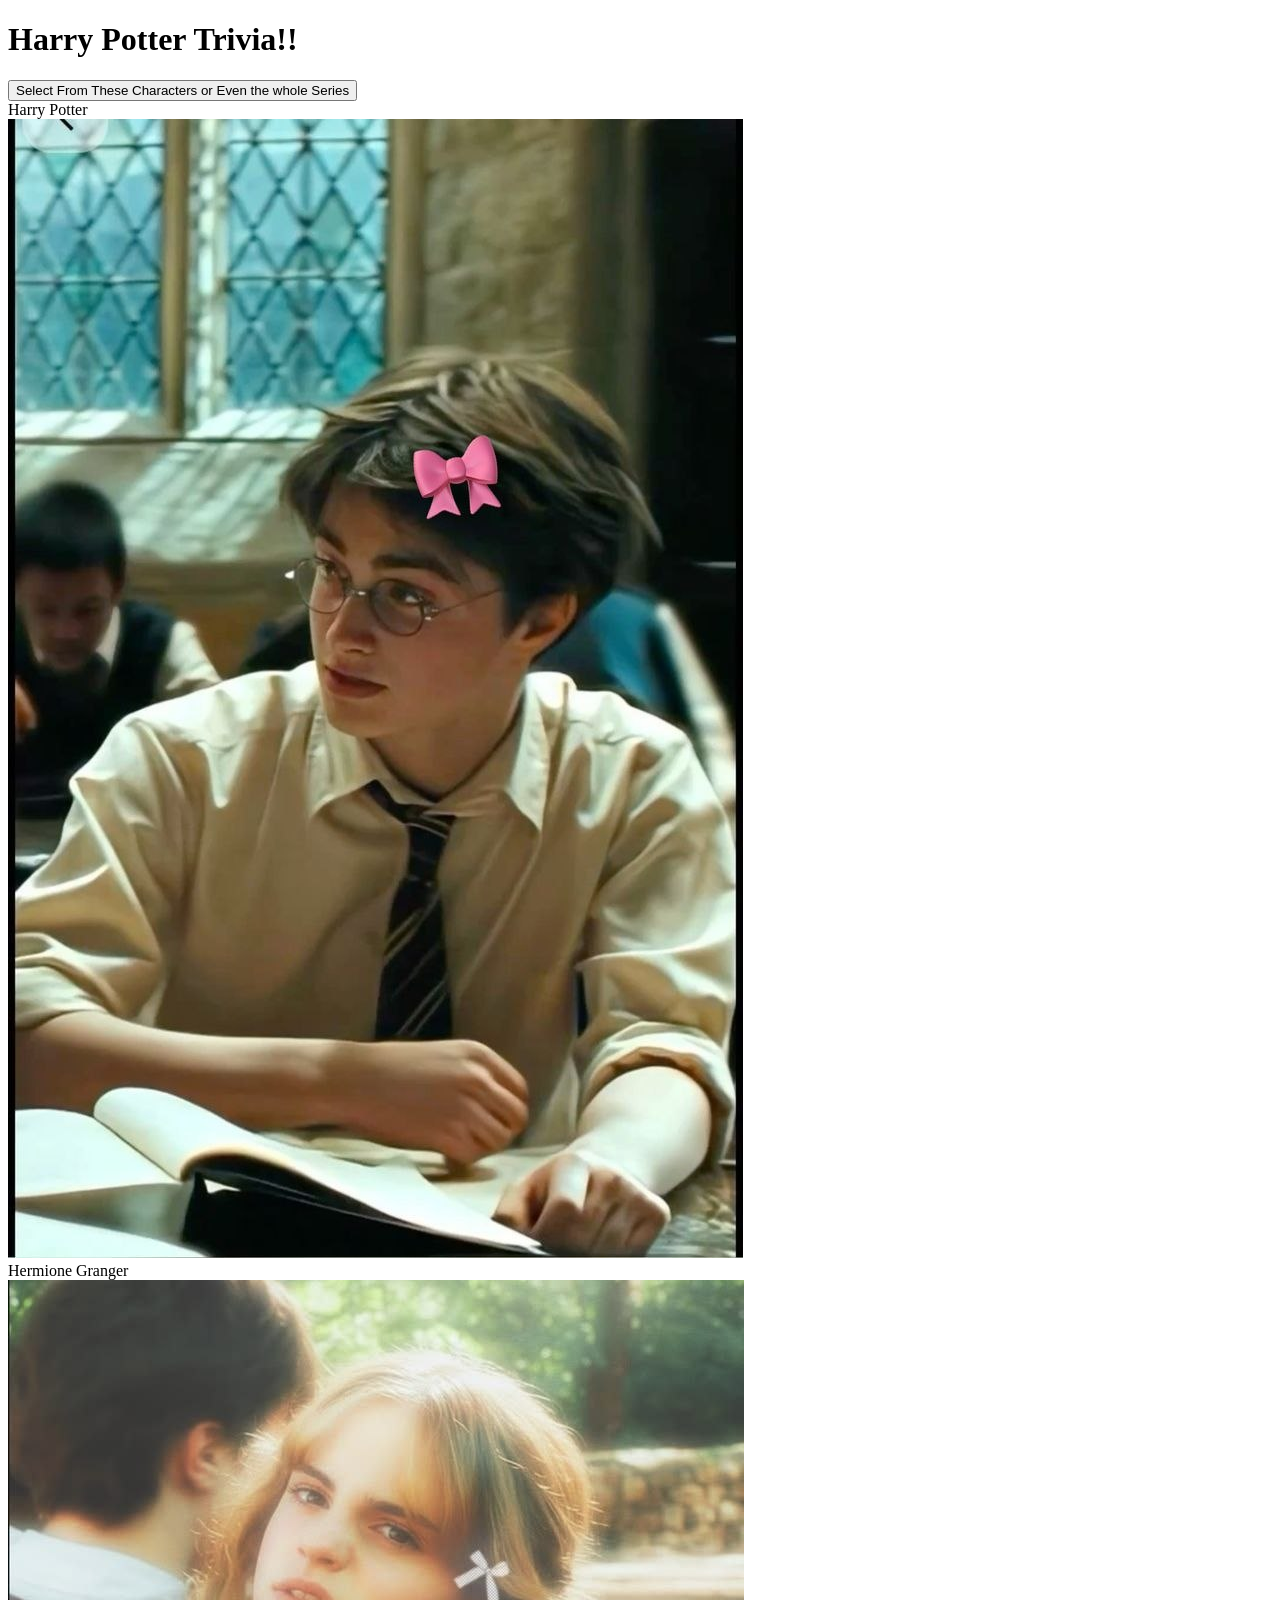
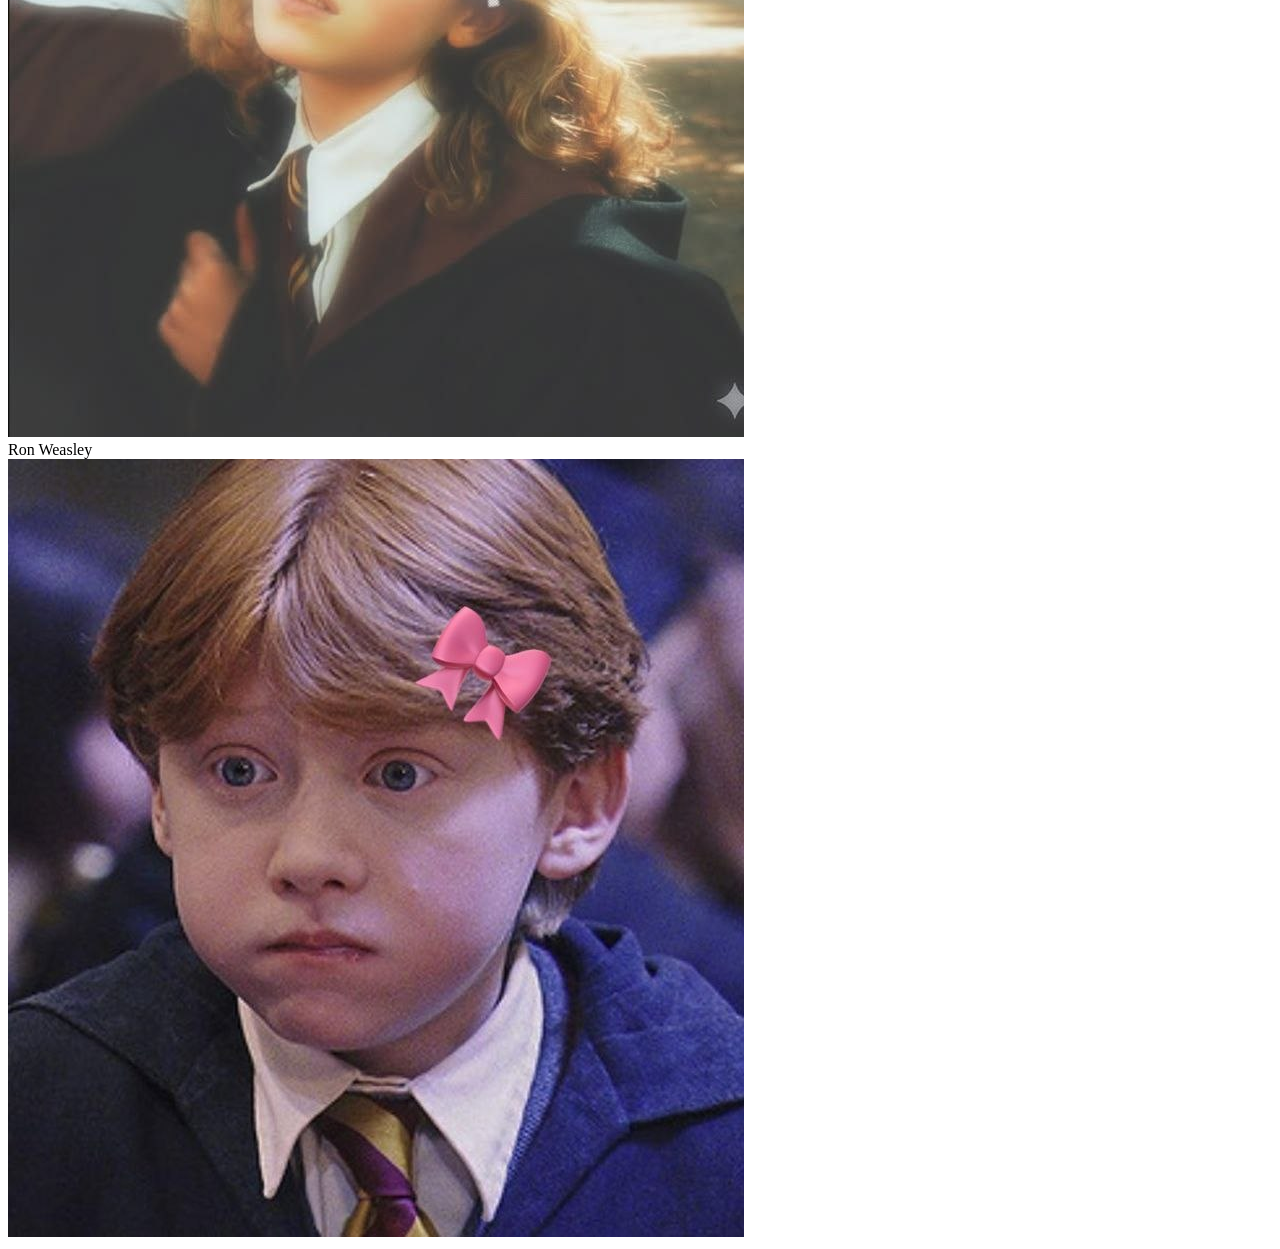
==== index.html @ 6985edcd "Working on home page and the 1st feature of giving the user to select from the characters or the who" ====
<!DOCTYPE html>
<html lang="en">
    <head>
        <meta charset="UTF-8"/>
        <meta
        name="viewport"
        content="width=device-width, initial-scale=1.0"/>
        <title>Harry Potter Trivia Web Application</title>
        <link rel="stylesheet" href="style.css"/>
    </head>
    <body>
        <h1>Harry Potter Trivia!!</h1>
        <section class="container">
            <section class="section-Title">
              <button  onclick="showHideCharacters()" class="clickopt1">Select From These Characters or Even the whole Series</button>
            </section>
            <section class="characters-sec">
                <div class="characters&series">
                    <div class="character">Harry Potter</div>
                    <div class="pic">
                        <img src="./images/Harry.jpg" alt="HarryPotter"/>
                    </div>
                </div>
                <div class="characters&series">
                    <div class="characters">Hermione Granger</div>
                    <div class="pic">
                        <img src="./images/Hermione.jpg" alt="Hermione Granger"/>
                    </div>
                </div>
                <div class="characters&series">
                    <div class="character">Ron Weasley</div>
                    <div class="pic">
                        <img src="./images/RonWisley.jpg" alt="Ron Weasley"/>
                    </div>
                </div>
            </section>
        </section>
        <script src="home.js"></script>
    </body>
</html>
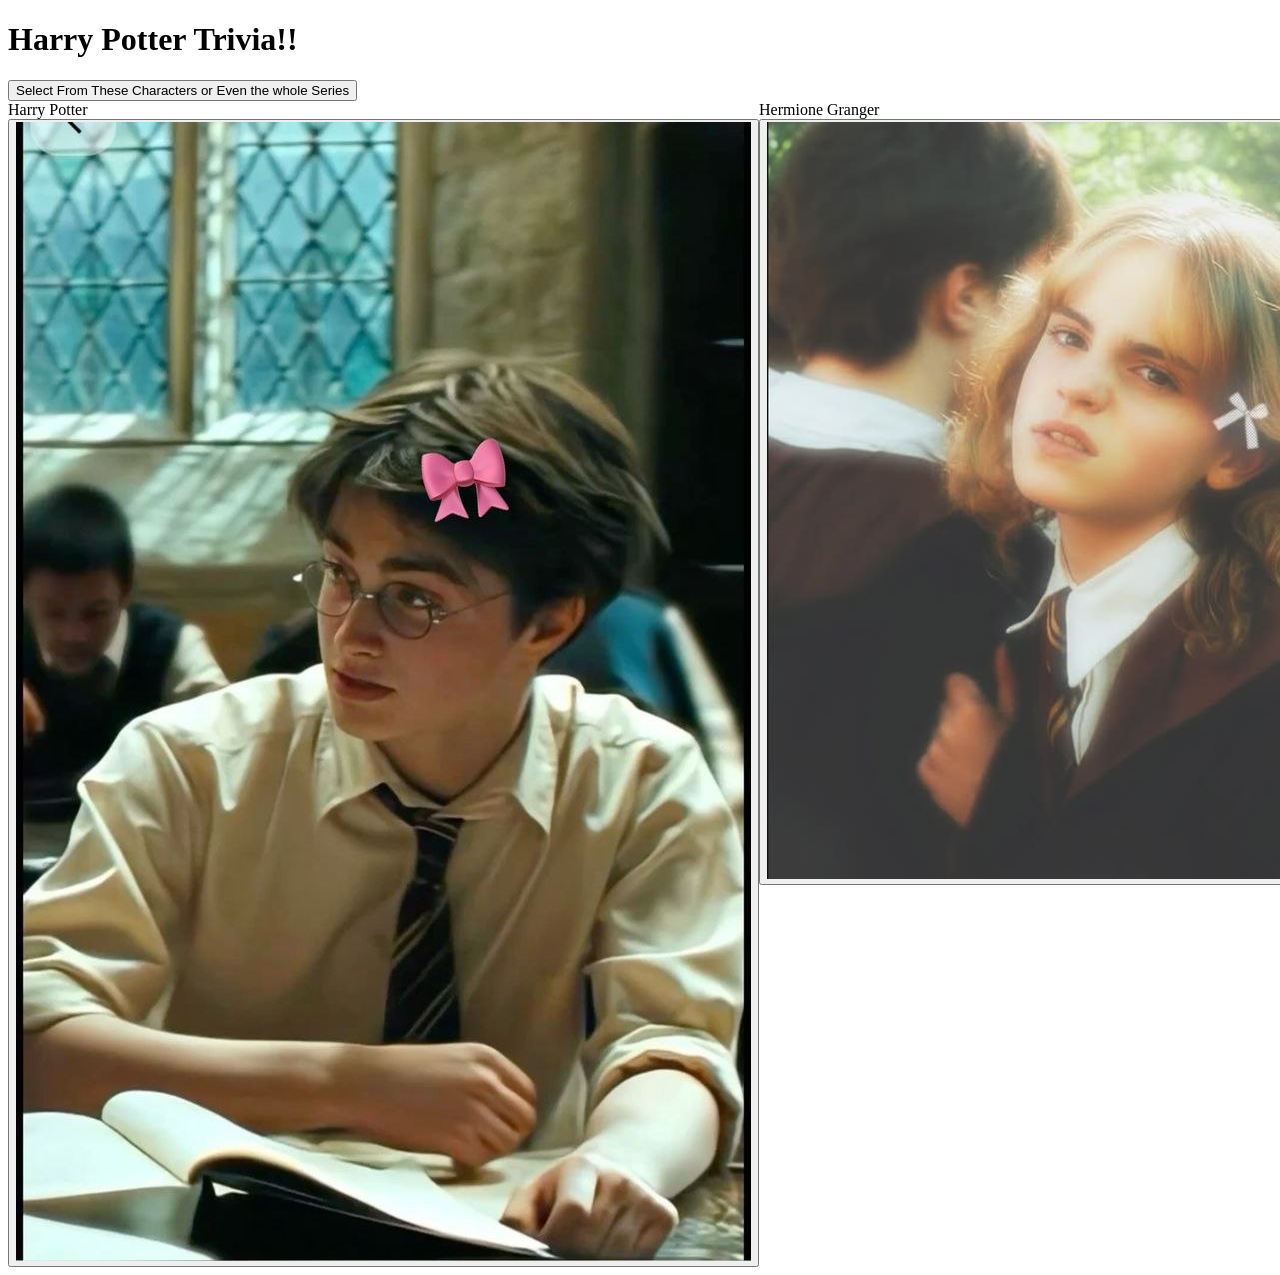
==== commit 5d343623: "I have added the selection section for the user to select from the options of some characters(I will" ====
--- a/index.html
+++ b/index.html
@@ -18,23 +18,23 @@
                 <div class="characters&series">
                     <div class="character">Harry Potter</div>
                     <div class="pic">
-                        <img src="./images/Harry.jpg" alt="HarryPotter"/>
+                        <button id="char1"><img src="./images/Harry.jpg" alt="HarryPotter"/></button>
                     </div>
                 </div>
                 <div class="characters&series">
                     <div class="characters">Hermione Granger</div>
                     <div class="pic">
-                        <img src="./images/Hermione.jpg" alt="Hermione Granger"/>
+                        <button id="char2"><img src="./images/Hermione.jpg" alt="Hermione Granger"/></button>
                     </div>
                 </div>
                 <div class="characters&series">
                     <div class="character">Ron Weasley</div>
                     <div class="pic">
-                        <img src="./images/RonWisley.jpg" alt="Ron Weasley"/>
+                        <button id="char3"><img src="./images/RonWisley.jpg" alt="Ron Weasley"/></button>
                     </div>
                 </div>
             </section>
         </section>
-        <script src="home.js"></script>
+        <script src="scripts/home.js"></script>
     </body>
 </html>
--- a/style.css
+++ b/style.css
@@ -0,0 +1,6 @@
+.characters-sec.hidden{
+    display: none;
+}
+.characters-sec {
+    display: flex;
+}
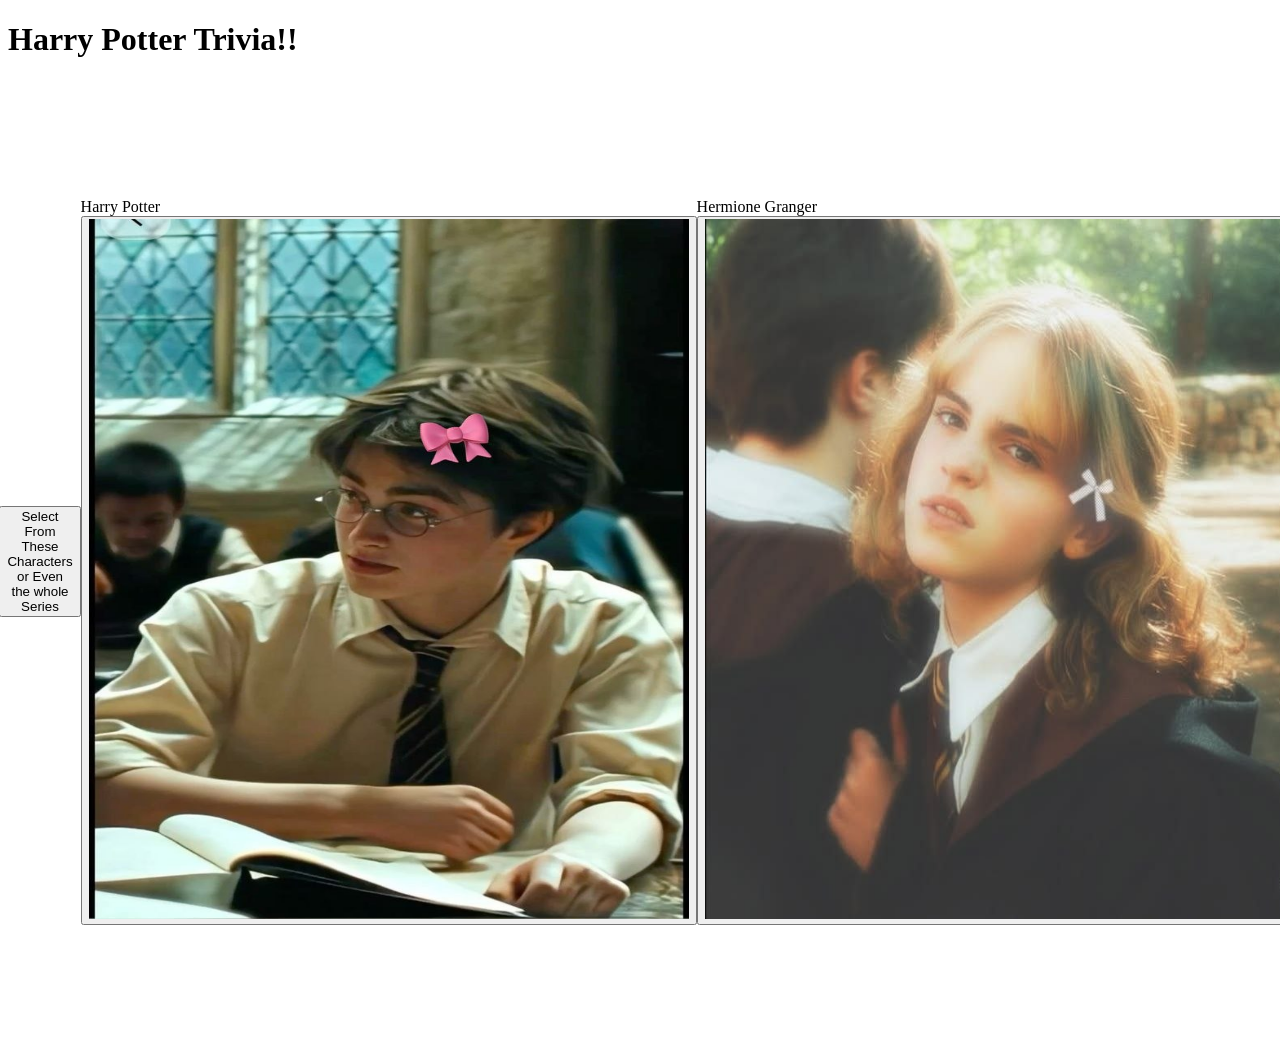
==== commit 224376f1: "I am doing the trivia page right now all the html, css and javascript for one character right now I " ====
--- a/index.html
+++ b/index.html
@@ -18,19 +18,25 @@
                 <div class="characters&series">
                     <div class="character">Harry Potter</div>
                     <div class="pic">
-                        <button id="char1"><img src="./images/Harry.jpg" alt="HarryPotter"/></button>
+                        <a href="characters.html?id=char1">
+                        <button id="char1"><img src="./images/Harry.jpg" alt="HarryPotter" width="600px" height="700px"/></button>
+                        </a>
                     </div>
                 </div>
                 <div class="characters&series">
                     <div class="characters">Hermione Granger</div>
                     <div class="pic">
-                        <button id="char2"><img src="./images/Hermione.jpg" alt="Hermione Granger"/></button>
+                        <a href="characters.html?id=char2">
+                        <button id="char2"><img src="./images/Hermione.jpg" alt="Hermione Granger" width="600px" height="700px"/></button>
+                        </a>
                     </div>
                 </div>
                 <div class="characters&series">
                     <div class="character">Ron Weasley</div>
                     <div class="pic">
-                        <button id="char3"><img src="./images/RonWisley.jpg" alt="Ron Weasley"/></button>
+                        <a href="characters.html?id=char3">
+                        <button id="char3"><img src="./images/RonWisley.jpg" alt="Ron Weasley" width="600px" height="700px"/></button>
+                        </a>
                     </div>
                 </div>
             </section>
--- a/style.css
+++ b/style.css
@@ -3,4 +3,21 @@
 }
 .characters-sec {
     display: flex;
-}+}
+
+
+
+.container{
+    width: 100vw;
+    height: 100vh;
+    display: flex;
+    justify-content: center;
+    align-items:center;
+    max-width: 80rem;
+    margin: 0 auto;
+    padding: 2rem;
+}
+
+.container>*{
+    width:100%;
+}
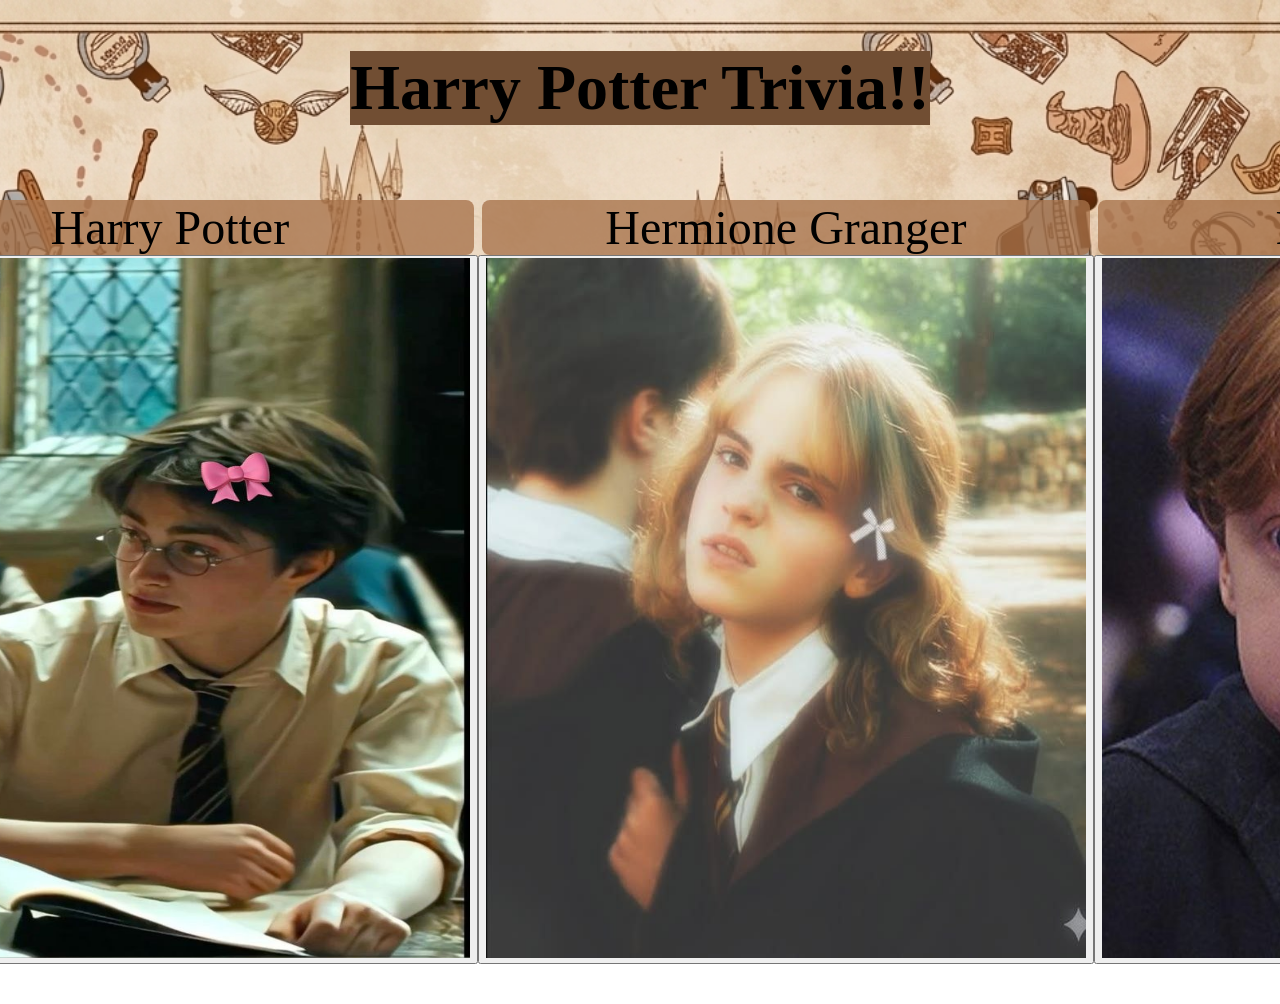
==== commit a0232a31: "Added styling to home page and character page now they look so much better I actually wanted to styl" ====
--- a/index.html
+++ b/index.html
@@ -8,11 +8,11 @@
         <title>Harry Potter Trivia Web Application</title>
         <link rel="stylesheet" href="style.css"/>
     </head>
-    <body>
-        <h1>Harry Potter Trivia!!</h1>
+    <body class="homepg">
+        <h1 id="head1">Harry Potter Trivia!!</h1>
         <section class="container">
             <section class="section-Title">
-              <button  onclick="showHideCharacters()" class="clickopt1">Select From These Characters or Even the whole Series</button>
+              <button  onclick="showHideCharacters()" class="clickhs">Select From These Characters or Even the whole Series</button>
             </section>
             <section class="characters-sec">
                 <div class="characters&series">
@@ -24,7 +24,7 @@
                     </div>
                 </div>
                 <div class="characters&series">
-                    <div class="characters">Hermione Granger</div>
+                    <div class="character">Hermione Granger</div>
                     <div class="pic">
                         <a href="characters.html?id=char2">
                         <button id="char2"><img src="./images/Hermione.jpg" alt="Hermione Granger" width="600px" height="700px"/></button>
--- a/style.css
+++ b/style.css
@@ -1,3 +1,47 @@
+body{
+    background-image: url(./images/harrypottertheme3.jpg);
+    background-repeat: no-repeat;
+    background-size: cover;
+    background-position: center;
+    background-attachment: fixed;
+}
+
+
+.homepg{
+    display: flex;
+    flex-direction: column;
+    justify-content: center;
+    align-items:center;
+    font-size: 1.5rem;
+}
+
+.container{
+    display: flex;
+    justify-content: center;
+    align-items:center;
+    max-width: 80rem;
+    margin: 0 auto;
+    padding: 2rem;
+    font-size: 1.5rem;
+}
+#head1 {
+    font-size: 4rem;
+    background-color: #714e33;
+}
+.character{
+    font-size: 3rem;
+    text-align: center;
+    background-color: #a7724ac5;
+    border-radius: 0.5rem;
+    margin-left: 0.25rem;
+    margin-right: 0.25rem;
+}
+.clickhs{
+    font-size: 2.5rem;
+    background-color: #1c1b2692;
+    color: #d7bb82;
+}
+
 .characters-sec.hidden{
     display: none;
 }
@@ -5,19 +49,36 @@
     display: flex;
 }
 
+.characterpg {
+    display:flex;
+    flex-direction: column;
+    justify-content: center;
+    align-items: center;
+    text-align: center;
+    font-size: 1.5rem;
+}
 
 
-.container{
-    width: 100vw;
-    height: 100vh;
-    display: flex;
-    justify-content: center;
-    align-items:center;
-    max-width: 80rem;
-    margin: 0 auto;
-    padding: 2rem;
+#characterName{
+    font-size: 4rem;
+    background-color: #714e33cc;
+}
+#characterImage{
+    height: 60rem;
+    width: 40rem;
+}
+#chardescp{
+    font-size: 2.5rem;
+    text-align: center;
+    background-color: #a7724ac5;
+}
+#triviaBtn{
+    font-size: 2.5rem;
+    background-color: #1c1b2692;
+    color: #d7bb82;
 }
 
-.container>*{
-    width:100%;
-}
+
+
+
+
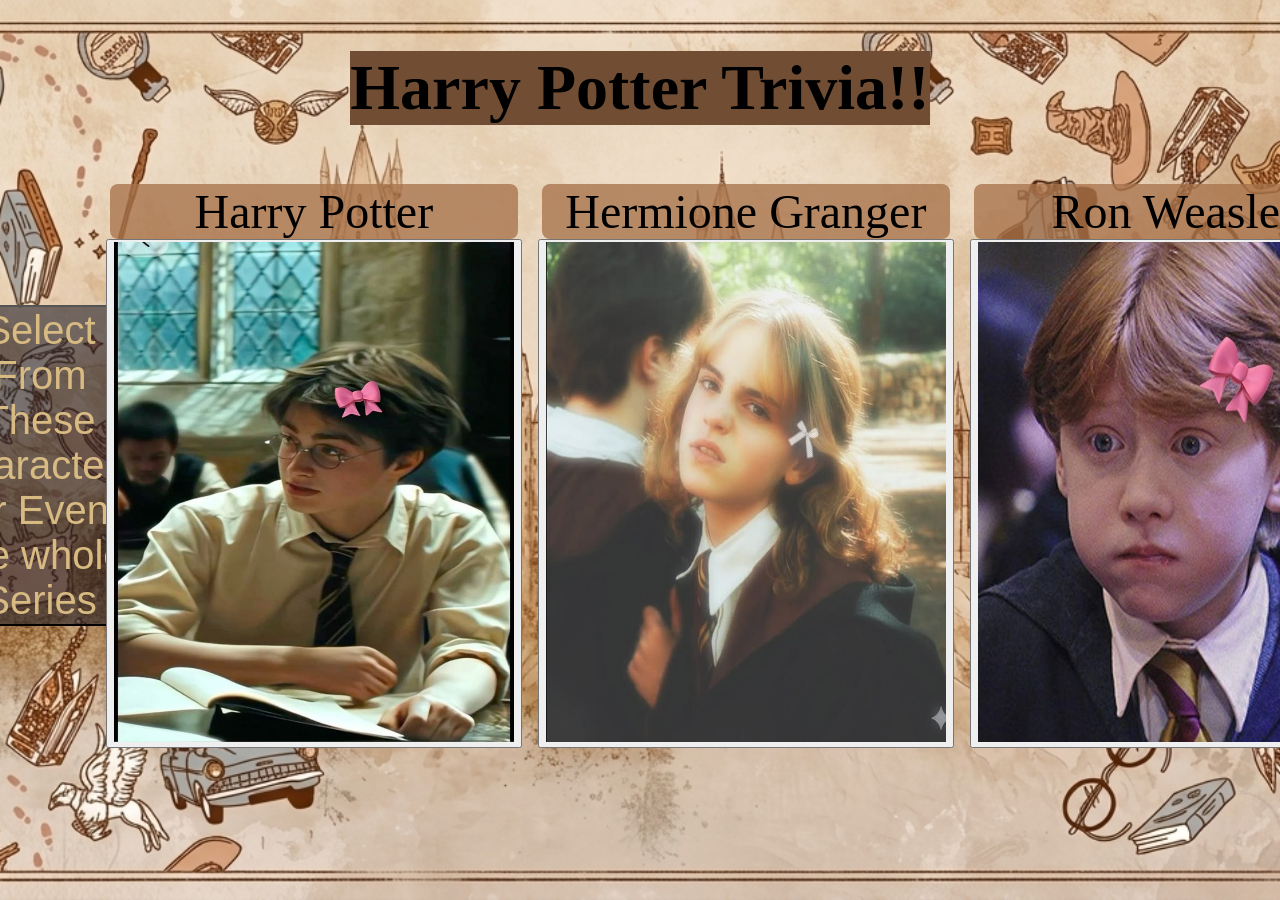
==== commit e0a3aff0: "Fixing the sizing according to  vercel deployment" ====
--- a/index.html
+++ b/index.html
@@ -19,7 +19,7 @@
                     <div class="character">Harry Potter</div>
                     <div class="pic">
                         <a href="characters.html?id=char1">
-                        <button id="char1"><img src="./images/Harry.jpg" alt="HarryPotter" width="600px" height="700px"/></button>
+                        <button id="char1"><img src="./images/Harry.jpg" alt="HarryPotter" height="500px" width="400px"/></button>
                         </a>
                     </div>
                 </div>
@@ -27,7 +27,7 @@
                     <div class="character">Hermione Granger</div>
                     <div class="pic">
                         <a href="characters.html?id=char2">
-                        <button id="char2"><img src="./images/Hermione.jpg" alt="Hermione Granger" width="600px" height="700px"/></button>
+                        <button id="char2"><img src="./images/Hermione.jpg" alt="Hermione Granger" height="500px" width="400px"/></button>
                         </a>
                     </div>
                 </div>
@@ -35,7 +35,7 @@
                     <div class="character">Ron Weasley</div>
                     <div class="pic">
                         <a href="characters.html?id=char3">
-                        <button id="char3"><img src="./images/RonWisley.jpg" alt="Ron Weasley" width="600px" height="700px"/></button>
+                        <button id="char3"><img src="./images/RonWisley.jpg" alt="Ron Weasley"  width="400px" height="500px"/></button>
                         </a>
                     </div>
                 </div>
--- a/style.css
+++ b/style.css
@@ -5,8 +5,6 @@
     background-position: center;
     background-attachment: fixed;
 }
-
-
 .homepg{
     display: flex;
     flex-direction: column;
@@ -19,9 +17,9 @@
     display: flex;
     justify-content: center;
     align-items:center;
-    max-width: 80rem;
+    max-width: 1200px;
     margin: 0 auto;
-    padding: 2rem;
+    padding: 1rem;
     font-size: 1.5rem;
 }
 #head1 {
@@ -36,10 +34,14 @@
     margin-left: 0.25rem;
     margin-right: 0.25rem;
 }
+#char1, #char2, #char3:hover {
+    cursor:pointer;
+}
 .clickhs{
     font-size: 2.5rem;
     background-color: #1c1b2692;
     color: #d7bb82;
+    cursor: pointer;
 }
 
 .characters-sec.hidden{
@@ -47,6 +49,10 @@
 }
 .characters-sec {
     display: flex;
+    justify-content: center;
+    
+    gap: 1rem;
+    width: 100%;
 }
 
 .characterpg {
@@ -57,15 +63,15 @@
     text-align: center;
     font-size: 1.5rem;
 }
-
-
 #characterName{
     font-size: 4rem;
     background-color: #714e33cc;
 }
 #characterImage{
-    height: 60rem;
-    width: 40rem;
+    width: min(90%, 400px);
+    height: auto;
+    max-height: 600px;
+    object-fit: contain;
 }
 #chardescp{
     font-size: 2.5rem;
@@ -76,9 +82,91 @@
     font-size: 2.5rem;
     background-color: #1c1b2692;
     color: #d7bb82;
+    padding: 1rem 2rem;
+    display: inline-block;
+    text-decoration: none;
+    border-radius: 0.5rem;
+    cursor: pointer;
+    transition: 0.2s ease;
+    border-width: 0 0.2rem 0.2rem 0;
 }
-
-
-
-
-
+#triviaBtn:hover {
+    background-color: #3a2c21b0;
+    transform: scale(1.05);
+}
+#hsBtn{
+    font-size: 2.5rem;
+    background-color: #1c1b2692;
+    color: #d7bb82;
+    width: fit-content;
+    padding: 1rem 2rem;
+    margin: 2rem auto 0 auto;
+    display: inline-block;
+    border-radius: 0.5rem;
+    cursor: pointer;
+    transition: 0.2s ease;
+}
+#hsBtn:hover{
+    background-color: #3a2c21b0;
+    transform: scale(1.05);
+}
+.dropdownMenu .dropBtn {
+    background-color: #1c1b2692;
+    color:#d7bb82b6;
+    padding:0.6rem 1rem;
+    font-size: 2rem;
+    font-weight: bold;
+    border-bottom: 0.2rem solid ;
+    transition: 0.5s;
+}
+.dropdownMenu {
+    position: relative;
+    display: block;
+    width: 100%;
+}
+.navHar{
+    background-color: #1c1b2692;
+    color:#d7bb82b6;
+    display:none;
+    position: static;
+    justify-content: space-between;
+    align-items: center;
+    padding: 1rem 2rem;
+    border-bottom:0.5rem solid #d7bb82b6;
+    width: 100%;
+    box-sizing: border-box;
+}
+.navHar.show {
+    display: block;
+}
+.navGrouping {
+    display: flex;
+    flex-direction: row;
+    justify-content: space-around;
+    align-items: center;
+    flex-wrap: wrap;
+    gap: 10px;
+}
+.navGrouping a{
+    font-size: 1.5rem;
+    color: #bd8e67;
+    font-weight: bold;
+    text-decoration: none;
+    overflow-wrap: anywhere;
+    transition: 0.9s;
+}
+.navGrouping a:hover{
+    color: #e9d6c7;
+    transform: translateY(-3px);
+}
+.dropBtn {
+    cursor: pointer;
+    border: none;
+    border-bottom: 5px solid #d7bb82;
+    transition: 0.6s;
+    margin: 1rem;
+}
+.dropBtn:hover{
+    color: #d7bb82;
+    transform: translateY(-3px);
+}
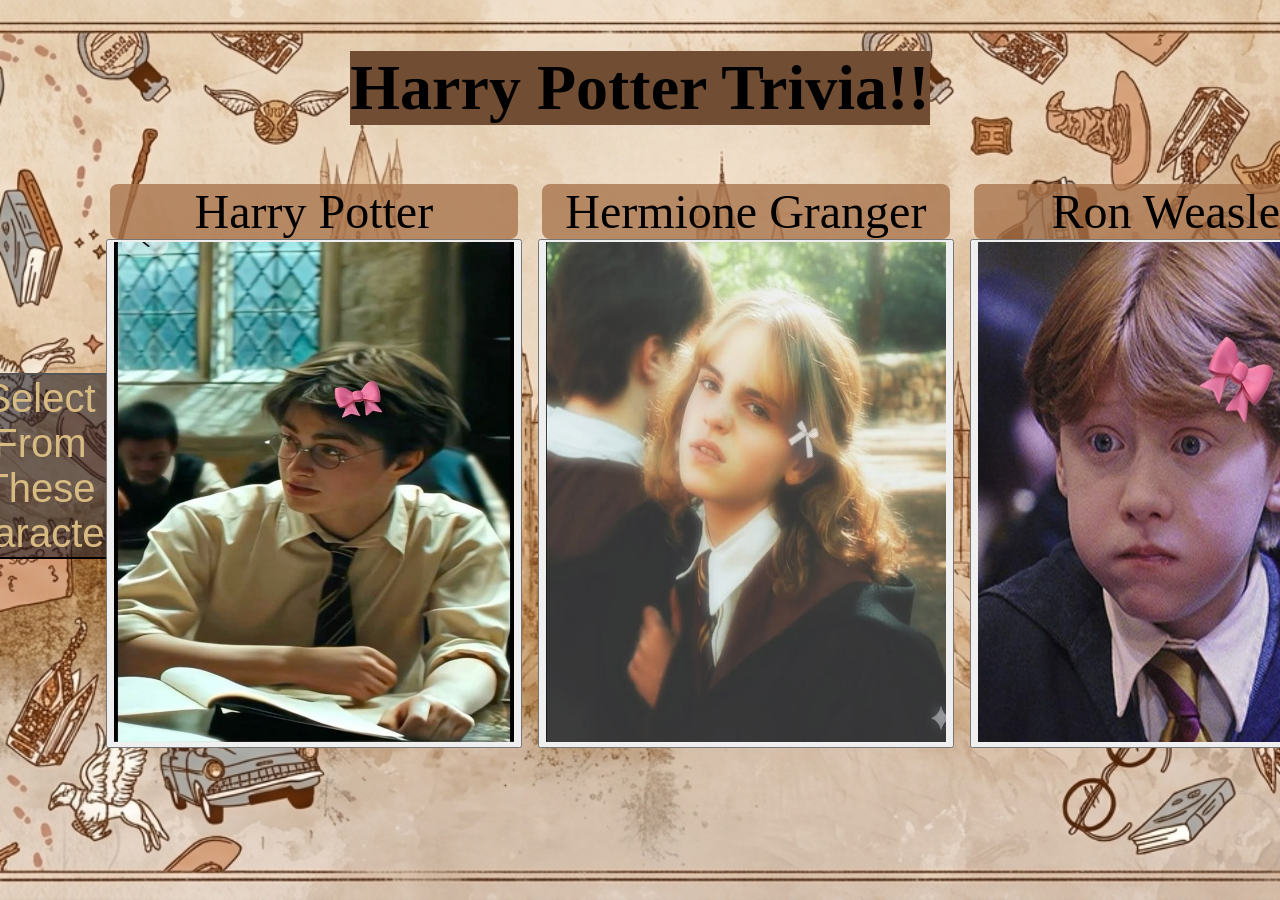
==== commit a6311699: "modified some sizing and wrote the readme file" ====
--- a/index.html
+++ b/index.html
@@ -12,7 +12,7 @@
         <h1 id="head1">Harry Potter Trivia!!</h1>
         <section class="container">
             <section class="section-Title">
-              <button  onclick="showHideCharacters()" class="clickhs">Select From These Characters or Even the whole Series</button>
+              <button  onclick="showHideCharacters()" class="clickhs">Select From These Characters</button>
             </section>
             <section class="characters-sec">
                 <div class="characters&series">
--- a/style.css
+++ b/style.css
@@ -50,7 +50,6 @@
 .characters-sec {
     display: flex;
     justify-content: center;
-    
     gap: 1rem;
     width: 100%;
 }
